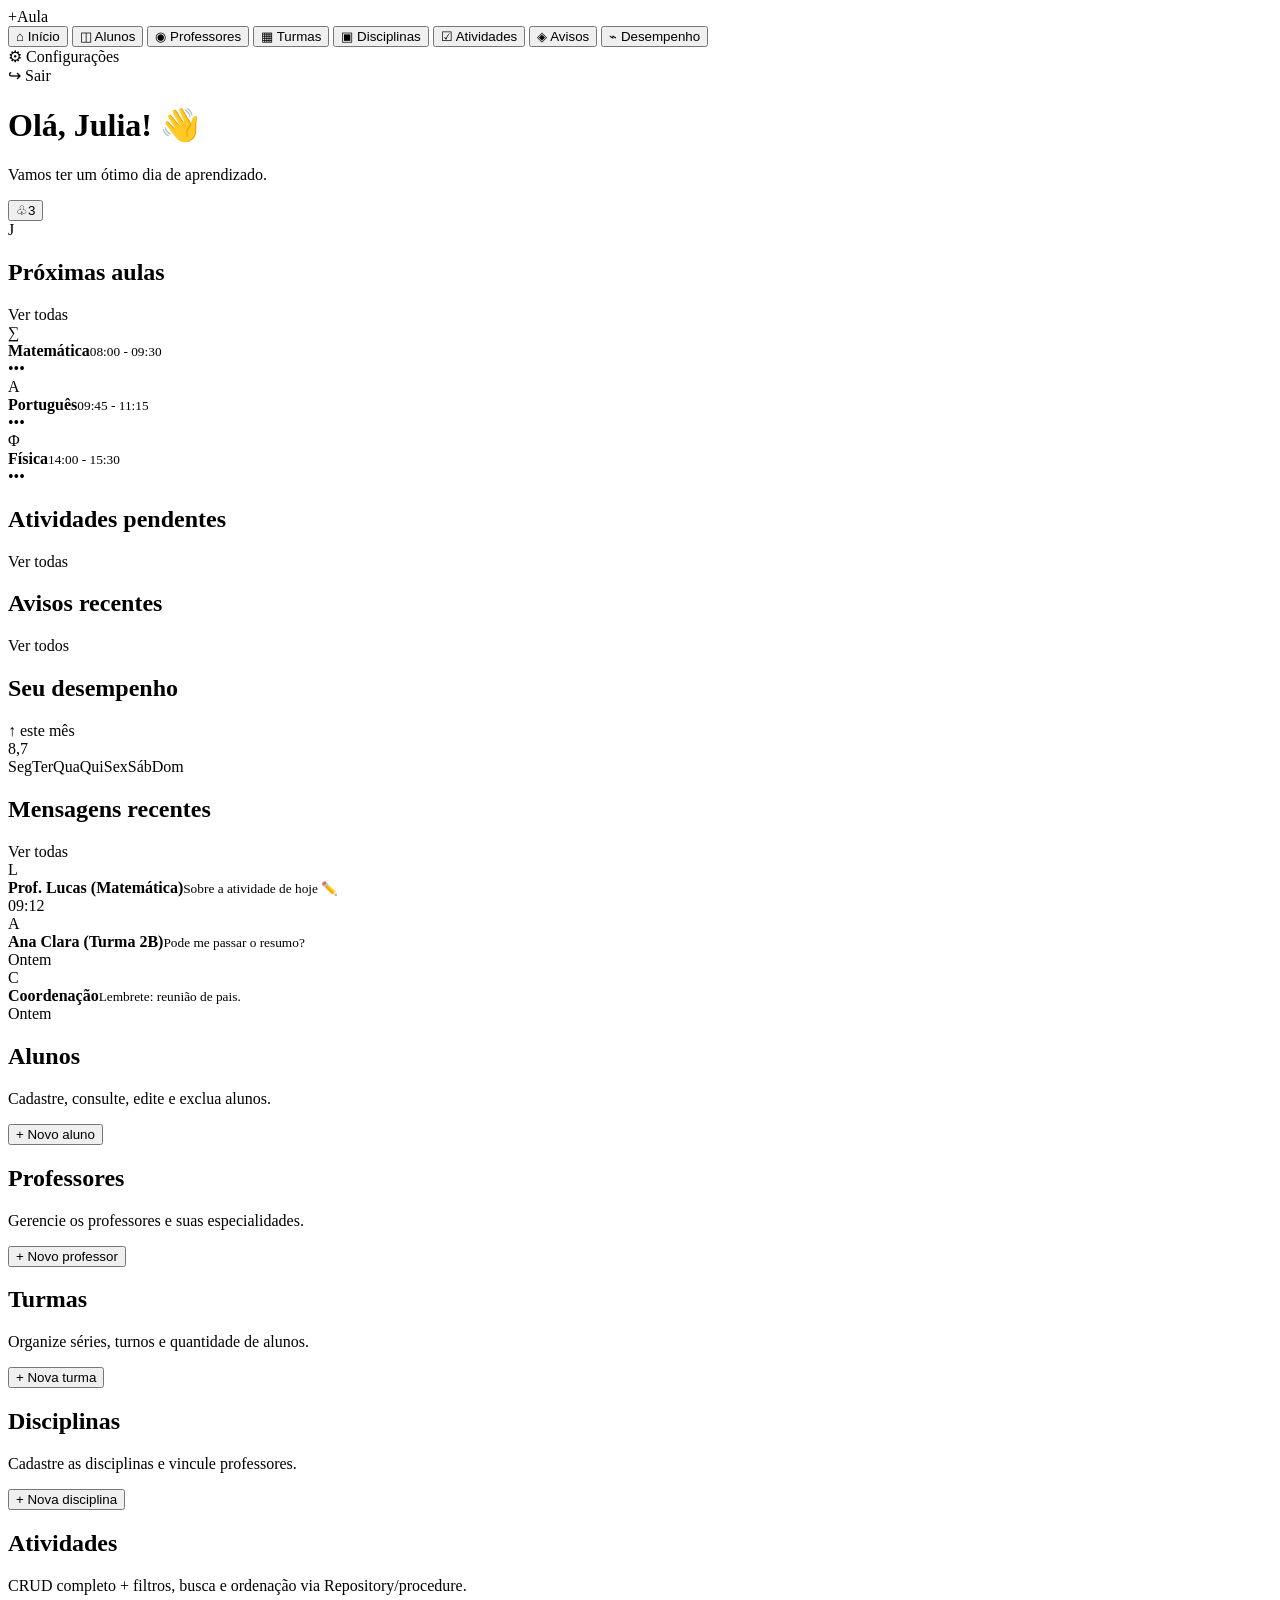
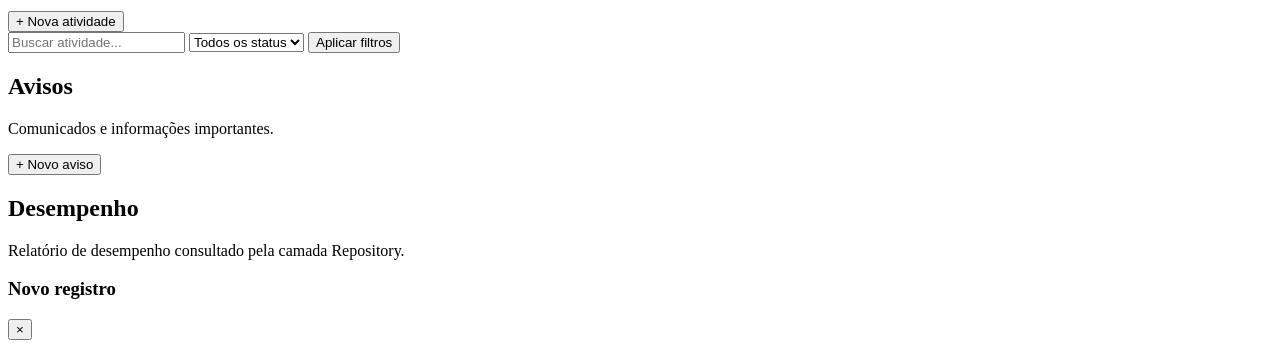
==== MaisAulas/frontend/templates/index.html @ 54163d52 "Add files via upload" ====
<!DOCTYPE html>
<html lang="pt-BR">
<head>
  <meta charset="UTF-8" />
  <meta name="viewport" content="width=device-width, initial-scale=1.0" />
  <title>+Aula — Educação conectada</title>
  <link rel="preconnect" href="https://fonts.googleapis.com">
  <link rel="preconnect" href="https://fonts.gstatic.com" crossorigin>
  <link href="https://fonts.googleapis.com/css2?family=Inter:wght@400;500;600;700;800&display=swap" rel="stylesheet">
  <link rel="stylesheet" href="./css/styles.css" />
</head>
<body>
  <div class="app-shell">
    <aside class="sidebar">
      <div class="brand"><span class="brand-plus">+</span>Aula</div>
      <nav>
        <button class="nav-item active" data-section="dashboard">⌂ <span>Início</span></button>
        <button class="nav-item" data-section="students">◫ <span>Alunos</span></button>
        <button class="nav-item" data-section="teachers">◉ <span>Professores</span></button>
        <button class="nav-item" data-section="classes">▦ <span>Turmas</span></button>
        <button class="nav-item" data-section="subjects">▣ <span>Disciplinas</span></button>
        <button class="nav-item" data-section="activities">☑ <span>Atividades</span></button>
        <button class="nav-item" data-section="announcements">◈ <span>Avisos</span></button>
        <button class="nav-item" data-section="reports">⌁ <span>Desempenho</span></button>
      </nav>
      <div class="sidebar-bottom">
        <div>⚙ <span>Configurações</span></div>
        <div>↪ <span>Sair</span></div>
      </div>
    </aside>

    <main class="main">
      <header class="topbar">
        <div>
          <h1 id="page-title">Olá, Julia! 👋</h1>
          <p id="page-subtitle">Vamos ter um ótimo dia de aprendizado.</p>
        </div>
        <div class="top-actions">
          <button class="icon-btn">♧<span class="notification-dot">3</span></button>
          <div class="avatar">J<span></span></div>
        </div>
      </header>

      <section id="dashboard" class="page-section active">
        <div class="grid top-grid">
          <div class="panel">
            <div class="panel-heading"><h2>Próximas aulas</h2><a>Ver todas</a></div>
            <div class="class-list">
              <div class="class-row"><span class="subject-icon purple">∑</span><div><b>Matemática</b><small>08:00 - 09:30</small></div><span>•••</span></div>
              <div class="class-row"><span class="subject-icon green">A</span><div><b>Português</b><small>09:45 - 11:15</small></div><span>•••</span></div>
              <div class="class-row"><span class="subject-icon orange">Φ</span><div><b>Física</b><small>14:00 - 15:30</small></div><span>•••</span></div>
            </div>
          </div>
          <div class="panel">
            <div class="panel-heading"><h2>Atividades pendentes</h2><a onclick="openSection('activities')">Ver todas</a></div>
            <div id="pending-list" class="class-list"></div>
          </div>
          <div class="panel">
            <div class="panel-heading"><h2>Avisos recentes</h2><a onclick="openSection('announcements')">Ver todos</a></div>
            <div id="announcement-list" class="class-list"></div>
          </div>
        </div>

        <div class="grid bottom-grid">
          <div class="panel performance-panel">
            <div class="panel-heading"><h2>Seu desempenho</h2><span class="badge-up">↑ este mês</span></div>
            <div class="performance-value" id="average-score">8,7</div>
            <div class="chart"><span></span><span></span><span></span><span></span><span></span><span></span><span></span><span></span></div>
            <div class="chart-labels"><span>Seg</span><span>Ter</span><span>Qua</span><span>Qui</span><span>Sex</span><span>Sáb</span><span>Dom</span></div>
          </div>
          <div class="panel">
            <div class="panel-heading"><h2>Mensagens recentes</h2><a>Ver todas</a></div>
            <div class="message"><div class="mini-avatar">L</div><div><b>Prof. Lucas (Matemática)</b><small>Sobre a atividade de hoje ✏️</small></div><time>09:12</time></div>
            <div class="message"><div class="mini-avatar pink">A</div><div><b>Ana Clara (Turma 2B)</b><small>Pode me passar o resumo?</small></div><time>Ontem</time></div>
            <div class="message"><div class="mini-avatar blue">C</div><div><b>Coordenação</b><small>Lembrete: reunião de pais.</small></div><time>Ontem</time></div>
          </div>
        </div>
      </section>

      <section id="students" class="page-section">
        <div class="section-header"><div><h2>Alunos</h2><p>Cadastre, consulte, edite e exclua alunos.</p></div><button class="primary" onclick="openForm('student')">+ Novo aluno</button></div>
        <div class="panel table-panel"><div id="students-table"></div></div>
      </section>

      <section id="teachers" class="page-section">
        <div class="section-header"><div><h2>Professores</h2><p>Gerencie os professores e suas especialidades.</p></div><button class="primary" onclick="openForm('teacher')">+ Novo professor</button></div>
        <div class="panel table-panel"><div id="teachers-table"></div></div>
      </section>

      <section id="classes" class="page-section">
        <div class="section-header"><div><h2>Turmas</h2><p>Organize séries, turnos e quantidade de alunos.</p></div><button class="primary" onclick="openForm('class')">+ Nova turma</button></div>
        <div class="panel table-panel"><div id="classes-table"></div></div>
      </section>

      <section id="subjects" class="page-section">
        <div class="section-header"><div><h2>Disciplinas</h2><p>Cadastre as disciplinas e vincule professores.</p></div><button class="primary" onclick="openForm('subject')">+ Nova disciplina</button></div>
        <div class="panel table-panel"><div id="subjects-table"></div></div>
      </section>

      <section id="activities" class="page-section">
        <div class="section-header"><div><h2>Atividades</h2><p>CRUD completo + filtros, busca e ordenação via Repository/procedure.</p></div><button class="primary" onclick="openForm('activity')">+ Nova atividade</button></div>
        <div class="filter-bar panel">
          <input id="activity-search" placeholder="Buscar atividade..." />
          <select id="activity-status"><option value="">Todos os status</option><option value="pending">Pendentes</option><option value="done">Concluídas</option></select>
          <button class="secondary" onclick="loadActivities(true)">Aplicar filtros</button>
        </div>
        <div class="panel table-panel"><div id="activities-table"></div></div>
      </section>

      <section id="announcements" class="page-section">
        <div class="section-header"><div><h2>Avisos</h2><p>Comunicados e informações importantes.</p></div><button class="primary" onclick="openForm('announcement')">+ Novo aviso</button></div>
        <div class="panel table-panel"><div id="announcements-table"></div></div>
      </section>

      <section id="reports" class="page-section">
        <div class="section-header"><div><h2>Desempenho</h2><p>Relatório de desempenho consultado pela camada Repository.</p></div></div>
        <div class="panel report-card" id="report-card"></div>
      </section>
    </main>
  </div>

  <div id="modal" class="modal hidden">
    <div class="modal-card">
      <div class="modal-head"><h3 id="modal-title">Novo registro</h3><button onclick="closeModal()">×</button></div>
      <form id="entity-form"></form>
    </div>
  </div>

  <div id="toast" class="toast"></div>
  <script src="./js/app.js"></script>
</body>
</html>
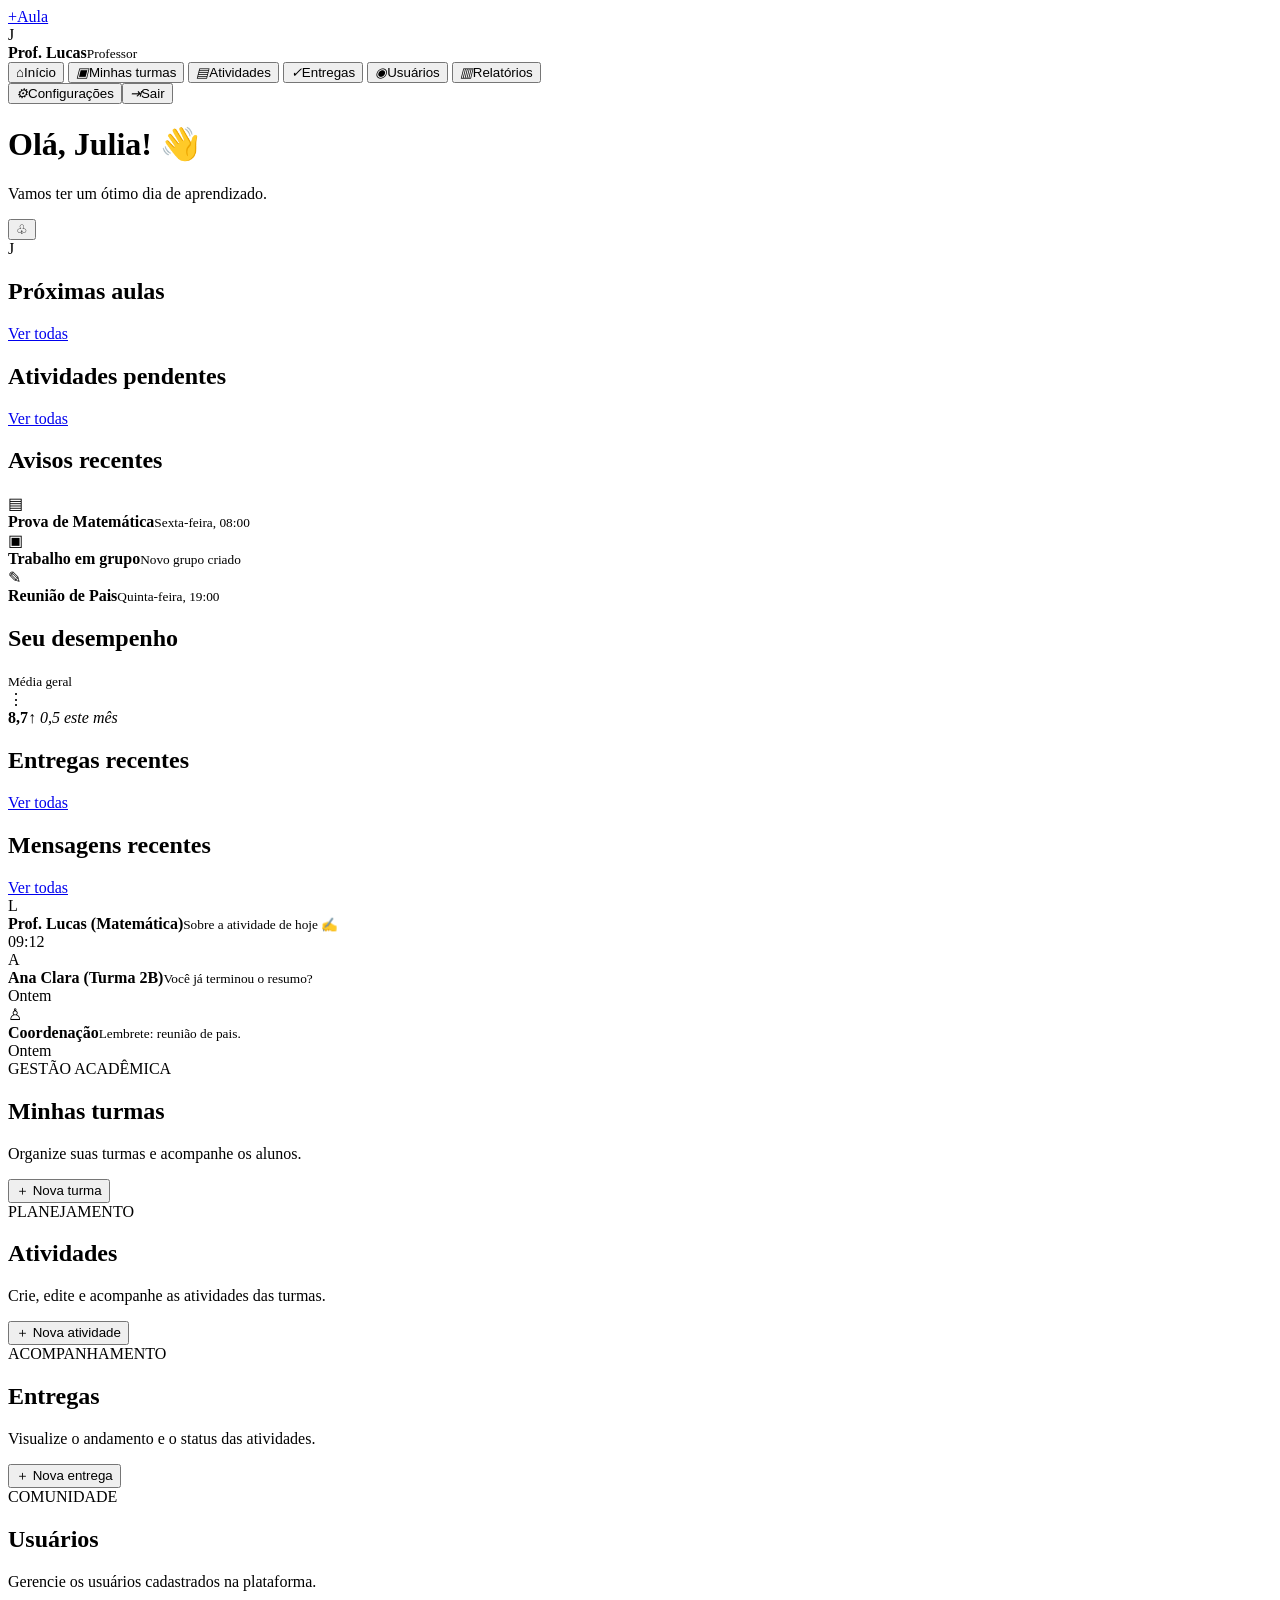
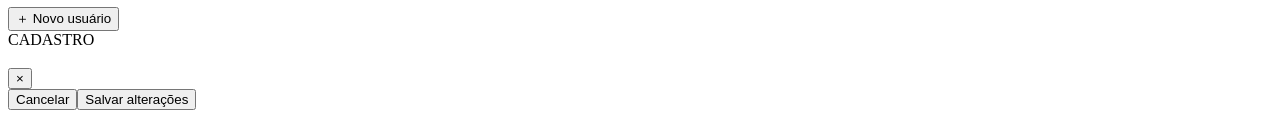
==== commit 3461a4dc: "Add files via upload" ====
--- a/MaisAulas/frontend/templates/index.html
+++ b/MaisAulas/frontend/templates/index.html
@@ -1,132 +1,49 @@
-<!DOCTYPE html>
+<!doctype html>
 <html lang="pt-BR">
 <head>
-  <meta charset="UTF-8" />
-  <meta name="viewport" content="width=device-width, initial-scale=1.0" />
-  <title>+Aula — Educação conectada</title>
-  <link rel="preconnect" href="https://fonts.googleapis.com">
-  <link rel="preconnect" href="https://fonts.gstatic.com" crossorigin>
-  <link href="https://fonts.googleapis.com/css2?family=Inter:wght@400;500;600;700;800&display=swap" rel="stylesheet">
-  <link rel="stylesheet" href="./css/styles.css" />
+<meta charset="utf-8"><meta name="viewport" content="width=device-width,initial-scale=1">
+<title>+Aula | Aprender conectado</title>
+<link rel="stylesheet" href="/static/css/styles.css">
 </head>
 <body>
-  <div class="app-shell">
-    <aside class="sidebar">
-      <div class="brand"><span class="brand-plus">+</span>Aula</div>
-      <nav>
-        <button class="nav-item active" data-section="dashboard">⌂ <span>Início</span></button>
-        <button class="nav-item" data-section="students">◫ <span>Alunos</span></button>
-        <button class="nav-item" data-section="teachers">◉ <span>Professores</span></button>
-        <button class="nav-item" data-section="classes">▦ <span>Turmas</span></button>
-        <button class="nav-item" data-section="subjects">▣ <span>Disciplinas</span></button>
-        <button class="nav-item" data-section="activities">☑ <span>Atividades</span></button>
-        <button class="nav-item" data-section="announcements">◈ <span>Avisos</span></button>
-        <button class="nav-item" data-section="reports">⌁ <span>Desempenho</span></button>
-      </nav>
-      <div class="sidebar-bottom">
-        <div>⚙ <span>Configurações</span></div>
-        <div>↪ <span>Sair</span></div>
-      </div>
-    </aside>
+<div class="app-shell">
+<aside class="sidebar">
+  <a class="brand" href="#"><span>+</span>Aula</a>
+  <div class="profile-mini"><div class="avatar small">J</div><div><b>Prof. Lucas</b><small>Professor</small></div></div>
+  <nav>
+    <button class="nav active" data-page="dashboard"><i>⌂</i><span>Início</span></button>
+    <button class="nav" data-page="turmas"><i>▣</i><span>Minhas turmas</span></button>
+    <button class="nav" data-page="atividades"><i>▤</i><span>Atividades</span></button>
+    <button class="nav" data-page="entregas"><i>✓</i><span>Entregas</span></button>
+    <button class="nav" data-page="usuarios"><i>◉</i><span>Usuários</span></button>
+    <button class="nav" data-page="dashboard"><i>▥</i><span>Relatórios</span></button>
+  </nav>
+  <div class="sidebar-bottom"><button class="nav"><i>⚙</i><span>Configurações</span></button><button class="nav"><i>⇥</i><span>Sair</span></button></div>
+</aside>
 
-    <main class="main">
-      <header class="topbar">
-        <div>
-          <h1 id="page-title">Olá, Julia! 👋</h1>
-          <p id="page-subtitle">Vamos ter um ótimo dia de aprendizado.</p>
-        </div>
-        <div class="top-actions">
-          <button class="icon-btn">♧<span class="notification-dot">3</span></button>
-          <div class="avatar">J<span></span></div>
-        </div>
-      </header>
+<main class="content">
+<header class="topbar"><div><h1 id="title">Olá, Julia! <span>👋</span></h1><p id="subtitle">Vamos ter um ótimo dia de aprendizado.</p></div><div class="top-actions"><button class="icon-btn">♧<b></b></button><div class="avatar">J</div></div></header>
 
-      <section id="dashboard" class="page-section active">
-        <div class="grid top-grid">
-          <div class="panel">
-            <div class="panel-heading"><h2>Próximas aulas</h2><a>Ver todas</a></div>
-            <div class="class-list">
-              <div class="class-row"><span class="subject-icon purple">∑</span><div><b>Matemática</b><small>08:00 - 09:30</small></div><span>•••</span></div>
-              <div class="class-row"><span class="subject-icon green">A</span><div><b>Português</b><small>09:45 - 11:15</small></div><span>•••</span></div>
-              <div class="class-row"><span class="subject-icon orange">Φ</span><div><b>Física</b><small>14:00 - 15:30</small></div><span>•••</span></div>
-            </div>
-          </div>
-          <div class="panel">
-            <div class="panel-heading"><h2>Atividades pendentes</h2><a onclick="openSection('activities')">Ver todas</a></div>
-            <div id="pending-list" class="class-list"></div>
-          </div>
-          <div class="panel">
-            <div class="panel-heading"><h2>Avisos recentes</h2><a onclick="openSection('announcements')">Ver todos</a></div>
-            <div id="announcement-list" class="class-list"></div>
-          </div>
-        </div>
+<section id="dashboard" class="page active">
+ <div class="dashboard-grid top-grid">
+  <div class="panel upcoming"><div class="panel-title"><h2>Próximas aulas</h2><a href="#" onclick="openPage('turmas');return false">Ver todas</a></div><div id="classes-list" class="schedule-list"></div></div>
+  <div class="panel pending"><div class="panel-title"><h2>Atividades pendentes</h2><a href="#" onclick="openPage('atividades');return false">Ver todas</a></div><div id="activities-list" class="activity-list"></div></div>
+  <div class="panel notices"><div class="panel-title"><h2>Avisos recentes</h2></div><div class="notice"><span class="bubble orange">▤</span><div><b>Prova de Matemática</b><small>Sexta-feira, 08:00</small></div></div><div class="notice"><span class="bubble blue">▣</span><div><b>Trabalho em grupo</b><small>Novo grupo criado</small></div></div><div class="notice"><span class="bubble purple">✎</span><div><b>Reunião de Pais</b><small>Quinta-feira, 19:00</small></div></div></div>
+ </div>
+ <div class="dashboard-grid bottom-grid">
+  <div class="panel performance"><div class="panel-title"><div><h2>Seu desempenho</h2><small>Média geral</small></div><span class="more">⋮</span></div><div class="performance-body"><div><strong id="performance-score">8,7</strong><em>↑ 0,5 este mês</em></div><div class="chart"><span style="height:18%"></span><span style="height:30%"></span><span style="height:24%"></span><span style="height:46%"></span><span style="height:42%"></span><span style="height:65%"></span><span style="height:58%"></span><span style="height:82%"></span></div></div></div>
+  <div class="panel recent"><div class="panel-title"><h2>Entregas recentes</h2><a href="#" onclick="openPage('entregas');return false">Ver todas</a></div><div id="recent-deliveries"></div></div>
+  <div class="panel messages"><div class="panel-title"><h2>Mensagens recentes</h2><a href="#">Ver todas</a></div><div class="message"><div class="avatar tiny">L</div><div><b>Prof. Lucas (Matemática)</b><small>Sobre a atividade de hoje ✍️</small></div><time>09:12</time></div><div class="message"><div class="avatar tiny green">A</div><div><b>Ana Clara (Turma 2B)</b><small>Você já terminou o resumo?</small></div><time>Ontem</time></div><div class="message"><span class="bubble purple">♙</span><div><b>Coordenação</b><small>Lembrete: reunião de pais.</small></div><time>Ontem</time></div></div>
+ </div>
+ <div class="stats-row" id="summary"></div>
+</section>
 
-        <div class="grid bottom-grid">
-          <div class="panel performance-panel">
-            <div class="panel-heading"><h2>Seu desempenho</h2><span class="badge-up">↑ este mês</span></div>
-            <div class="performance-value" id="average-score">8,7</div>
-            <div class="chart"><span></span><span></span><span></span><span></span><span></span><span></span><span></span><span></span></div>
-            <div class="chart-labels"><span>Seg</span><span>Ter</span><span>Qua</span><span>Qui</span><span>Sex</span><span>Sáb</span><span>Dom</span></div>
-          </div>
-          <div class="panel">
-            <div class="panel-heading"><h2>Mensagens recentes</h2><a>Ver todas</a></div>
-            <div class="message"><div class="mini-avatar">L</div><div><b>Prof. Lucas (Matemática)</b><small>Sobre a atividade de hoje ✏️</small></div><time>09:12</time></div>
-            <div class="message"><div class="mini-avatar pink">A</div><div><b>Ana Clara (Turma 2B)</b><small>Pode me passar o resumo?</small></div><time>Ontem</time></div>
-            <div class="message"><div class="mini-avatar blue">C</div><div><b>Coordenação</b><small>Lembrete: reunião de pais.</small></div><time>Ontem</time></div>
-          </div>
-        </div>
-      </section>
+<section id="turmas" class="page resource-page"><div class="resource-head"><div><span class="eyebrow">GESTÃO ACADÊMICA</span><h2>Minhas turmas</h2><p>Organize suas turmas e acompanhe os alunos.</p></div><button class="primary" onclick="openForm('turmas')">＋ Nova turma</button></div><div class="class-cards" id="turmas-cards"></div><div class="panel table-panel" id="turmas-table"></div></section>
+<section id="atividades" class="page resource-page"><div class="resource-head"><div><span class="eyebrow">PLANEJAMENTO</span><h2>Atividades</h2><p>Crie, edite e acompanhe as atividades das turmas.</p></div><button class="primary" onclick="openForm('atividades')">＋ Nova atividade</button></div><div class="panel table-panel" id="atividades-table"></div></section>
+<section id="entregas" class="page resource-page"><div class="resource-head"><div><span class="eyebrow">ACOMPANHAMENTO</span><h2>Entregas</h2><p>Visualize o andamento e o status das atividades.</p></div><button class="primary" onclick="openForm('entregas')">＋ Nova entrega</button></div><div class="panel table-panel" id="entregas-table"></div></section>
+<section id="usuarios" class="page resource-page"><div class="resource-head"><div><span class="eyebrow">COMUNIDADE</span><h2>Usuários</h2><p>Gerencie os usuários cadastrados na plataforma.</p></div><button class="primary" onclick="openForm('usuarios')">＋ Novo usuário</button></div><div class="panel table-panel" id="usuarios-table"></div></section>
+</main></div>
 
-      <section id="students" class="page-section">
-        <div class="section-header"><div><h2>Alunos</h2><p>Cadastre, consulte, edite e exclua alunos.</p></div><button class="primary" onclick="openForm('student')">+ Novo aluno</button></div>
-        <div class="panel table-panel"><div id="students-table"></div></div>
-      </section>
-
-      <section id="teachers" class="page-section">
-        <div class="section-header"><div><h2>Professores</h2><p>Gerencie os professores e suas especialidades.</p></div><button class="primary" onclick="openForm('teacher')">+ Novo professor</button></div>
-        <div class="panel table-panel"><div id="teachers-table"></div></div>
-      </section>
-
-      <section id="classes" class="page-section">
-        <div class="section-header"><div><h2>Turmas</h2><p>Organize séries, turnos e quantidade de alunos.</p></div><button class="primary" onclick="openForm('class')">+ Nova turma</button></div>
-        <div class="panel table-panel"><div id="classes-table"></div></div>
-      </section>
-
-      <section id="subjects" class="page-section">
-        <div class="section-header"><div><h2>Disciplinas</h2><p>Cadastre as disciplinas e vincule professores.</p></div><button class="primary" onclick="openForm('subject')">+ Nova disciplina</button></div>
-        <div class="panel table-panel"><div id="subjects-table"></div></div>
-      </section>
-
-      <section id="activities" class="page-section">
-        <div class="section-header"><div><h2>Atividades</h2><p>CRUD completo + filtros, busca e ordenação via Repository/procedure.</p></div><button class="primary" onclick="openForm('activity')">+ Nova atividade</button></div>
-        <div class="filter-bar panel">
-          <input id="activity-search" placeholder="Buscar atividade..." />
-          <select id="activity-status"><option value="">Todos os status</option><option value="pending">Pendentes</option><option value="done">Concluídas</option></select>
-          <button class="secondary" onclick="loadActivities(true)">Aplicar filtros</button>
-        </div>
-        <div class="panel table-panel"><div id="activities-table"></div></div>
-      </section>
-
-      <section id="announcements" class="page-section">
-        <div class="section-header"><div><h2>Avisos</h2><p>Comunicados e informações importantes.</p></div><button class="primary" onclick="openForm('announcement')">+ Novo aviso</button></div>
-        <div class="panel table-panel"><div id="announcements-table"></div></div>
-      </section>
-
-      <section id="reports" class="page-section">
-        <div class="section-header"><div><h2>Desempenho</h2><p>Relatório de desempenho consultado pela camada Repository.</p></div></div>
-        <div class="panel report-card" id="report-card"></div>
-      </section>
-    </main>
-  </div>
-
-  <div id="modal" class="modal hidden">
-    <div class="modal-card">
-      <div class="modal-head"><h3 id="modal-title">Novo registro</h3><button onclick="closeModal()">×</button></div>
-      <form id="entity-form"></form>
-    </div>
-  </div>
-
-  <div id="toast" class="toast"></div>
-  <script src="./js/app.js"></script>
-</body>
-</html>
+<div id="modal" class="modal hidden"><form class="modal-box" id="form"><div class="modal-head"><div><span class="eyebrow">CADASTRO</span><h3 id="modal-title"></h3></div><button type="button" class="close" onclick="closeModal()">×</button></div><div id="fields"></div><div class="form-actions"><button type="button" class="secondary" onclick="closeModal()">Cancelar</button><button class="primary">Salvar alterações</button></div></form></div>
+<div id="toast"></div><script src="/static/js/app.js"></script>
+</body></html>
